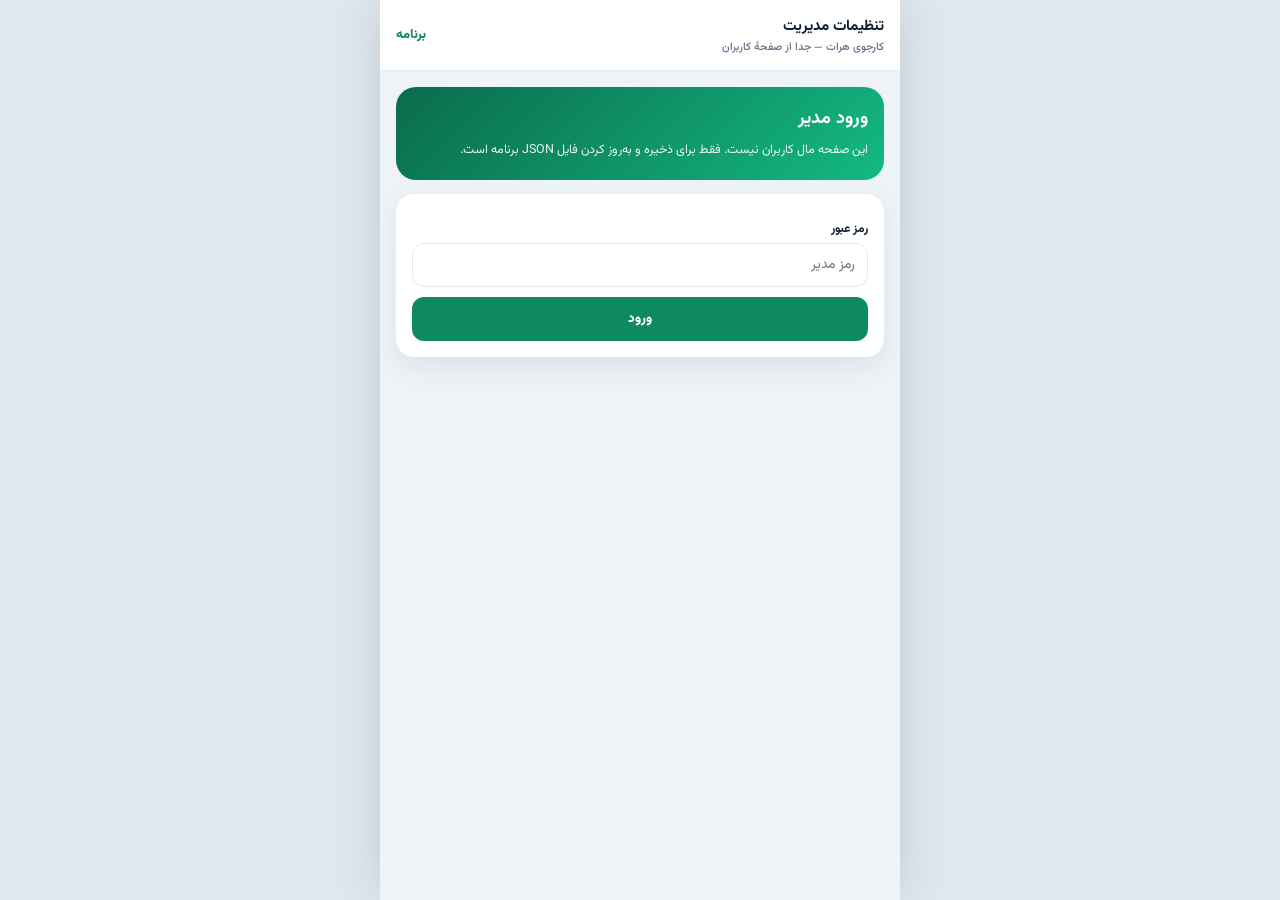
==== admin.html @ 9af98731 "Add a standalone admin settings page that merge-saves karjo-db.json. Contact and employer edits over" ====
<!DOCTYPE html>
<html lang="fa" dir="rtl">
  <head>
    <meta charset="UTF-8" />
    <meta name="viewport" content="width=device-width, initial-scale=1, viewport-fit=cover" />
    <meta name="theme-color" content="#0e8a63" />
    <title>تنظیمات مدیریت | کارجوی هرات</title>
    <link rel="icon" href="assets/icons/icon-192.png" />
    <link rel="preconnect" href="https://fonts.googleapis.com" />
    <link rel="preconnect" href="https://fonts.gstatic.com" crossorigin />
    <link href="https://fonts.googleapis.com/css2?family=Vazirmatn:wght@400;500;600;700;800&display=swap" rel="stylesheet" />
    <style>
      :root {
        --bg: #eef3f8;
        --card: #fff;
        --txt: #0f1f2e;
        --mut: #64748b;
        --line: #e4eaf2;
        --p: #0e8a63;
        --pd: #0a6b4d;
        --pl: #e3f5ec;
        --red: #ef4444;
        --shadow: 0 10px 28px rgba(15, 31, 46, 0.08);
      }
      * { box-sizing: border-box; }
      html, body { margin: 0; }
      body {
        font-family: Vazirmatn, Tahoma, sans-serif;
        background: #dfe7ef;
        color: var(--txt);
        min-height: 100dvh;
      }
      .shell { max-width: 520px; margin: 0 auto; min-height: 100dvh; background: var(--bg); box-shadow: 0 0 50px rgba(0,0,0,.12); }
      header {
        position: sticky; top: 0; z-index: 5;
        background: #fff; padding: 14px 16px;
        display: flex; align-items: center; justify-content: space-between;
        border-bottom: 1px solid var(--line);
      }
      header b { font-size: 15px; }
      header small { display: block; color: var(--mut); font-weight: 500; font-size: 11px; }
      a.back { color: var(--p); text-decoration: none; font-weight: 800; font-size: 13px; }
      .wrap { padding: 16px; padding-bottom: 40px; }
      .hero {
        background: linear-gradient(135deg, #0a6b4d, #14b981);
        color: #fff; border-radius: 20px; padding: 18px 16px; margin-bottom: 14px;
      }
      .hero h1 { margin: 0 0 6px; font-size: 18px; }
      .hero p { margin: 0; opacity: .92; font-size: 12.5px; line-height: 1.8; }
      .card {
        background: var(--card); border-radius: 18px; padding: 16px;
        margin-bottom: 12px; box-shadow: var(--shadow);
      }
      .card h2 { margin: 0 0 10px; font-size: 15px; color: var(--pd); }
      label { display: block; font-size: 12px; font-weight: 700; margin: 10px 0 5px; }
      input, textarea, select {
        width: 100%; border: 1px solid var(--line); border-radius: 12px;
        padding: 10px 12px; font-family: inherit; font-size: 14px; background: #fff;
      }
      textarea { min-height: 72px; resize: vertical; }
      .row { display: grid; grid-template-columns: 1fr 1fr; gap: 8px; }
      .btn {
        width: 100%; border: 0; border-radius: 12px; height: 44px;
        font-weight: 800; font-family: inherit; cursor: pointer; margin-top: 10px;
      }
      .pri { background: var(--p); color: #fff; }
      .sec { background: #eef3f8; color: var(--txt); }
      .danger { background: #fee2e2; color: #b91c1c; }
      .ghost { background: var(--pl); color: var(--pd); }
      .co {
        border: 1px solid var(--line); border-radius: 14px; padding: 12px; margin-bottom: 8px;
      }
      .co b { display: block; font-size: 14px; }
      .co span { color: var(--mut); font-size: 12px; }
      .co-actions { display: flex; gap: 6px; margin-top: 8px; }
      .co-actions button { flex: 1; height: 36px; margin: 0; font-size: 12px; }
      .toast {
        position: fixed; bottom: 18px; left: 50%; transform: translateX(-50%);
        background: #0f1f2e; color: #fff; padding: 10px 14px; border-radius: 999px;
        font-size: 13px; opacity: 0; pointer-events: none; transition: .2s; z-index: 20;
        max-width: 90%;
      }
      .toast.show { opacity: 1; }
      .hidden { display: none; }
      .check { display: flex; align-items: center; gap: 8px; margin-top: 10px; font-size: 13px; font-weight: 700; }
      .check input { width: auto; }
      .note { font-size: 12px; color: var(--mut); line-height: 1.8; margin: 0 0 8px; }
    </style>
  </head>
  <body>
    <div class="shell">
      <header>
        <div>
          <b>تنظیمات مدیریت</b>
          <small>کارجوی هرات — جدا از صفحهٔ کاربران</small>
        </div>
        <a class="back" href="index.html">برنامه</a>
      </header>
      <main class="wrap">
        <section id="login-view">
          <div class="hero">
            <h1>ورود مدیر</h1>
            <p>این صفحه مال کاربران نیست. فقط برای ذخیره و به‌روز کردن فایل JSON برنامه است.</p>
          </div>
          <div class="card">
            <label>رمز عبور</label>
            <input id="pass" type="password" placeholder="رمز مدیر" />
            <button class="btn pri" type="button" id="btn-login">ورود</button>
          </div>
        </section>

        <section id="app-view" class="hidden">
          <div class="hero">
            <h1>مدیریت داده‌ها</h1>
            <p>هر ذخیره روی <b>karjo-db.json</b> نوشته می‌شود. برنامهٔ اصلی همان فایل را هنگام باز شدن می‌خواند؛ بقیهٔ داده‌ها پاک نمی‌شوند.</p>
          </div>

          <div class="card">
            <h2>راه‌های ارتباطی مدیر</h2>
            <p class="note">شماره تماس، واتساپ و تلگرام. کاربران این فرم را نمی‌بینند.</p>
            <label>شماره تماس</label>
            <input id="ct_phone" dir="ltr" style="text-align:left" placeholder="07xxxxxxxx" />
            <label>واتساپ</label>
            <input id="ct_whatsapp" dir="ltr" style="text-align:left" placeholder="07xxxxxxxx" />
            <label>تلگرام</label>
            <input id="ct_telegram" dir="ltr" style="text-align:left" placeholder="@id" />
            <button class="btn pri" type="button" id="btn-save-contact">ذخیره تماس‌ها در JSON</button>
          </div>

          <div class="card">
            <h2>لیست کارفرمایان / شرکت‌ها</h2>
            <p class="note">افزودن یا ویرایش شرکت. آگهی‌ها و بقیهٔ بخش‌های برنامه سر جایشان می‌مانند.</p>
            <div id="co-list"></div>
            <button class="btn ghost" type="button" id="btn-new-co">+ کارفرمای جدید</button>
            <div id="co-form" class="hidden" style="margin-top:12px;border-top:1px dashed var(--line);padding-top:10px">
              <input type="hidden" id="co_id" />
              <label>نام شرکت *</label>
              <input id="co_name" />
              <label>درباره</label>
              <textarea id="co_about"></textarea>
              <div class="row">
                <div>
                  <label>شهر</label>
                  <input id="co_city" value="هرات" />
                </div>
                <div>
                  <label>تلفن</label>
                  <input id="co_phone" dir="ltr" style="text-align:left" />
                </div>
              </div>
              <label>آدرس</label>
              <input id="co_address" />
              <div class="row">
                <div>
                  <label>ایمیل</label>
                  <input id="co_email" dir="ltr" style="text-align:left" />
                </div>
                <div>
                  <label>تلگرام</label>
                  <input id="co_telegram" dir="ltr" style="text-align:left" />
                </div>
              </div>
              <label>واتساپ</label>
              <input id="co_whatsapp" dir="ltr" style="text-align:left" />
              <label class="check"><input type="checkbox" id="co_verified" /> تأییدشده</label>
              <button class="btn pri" type="button" id="btn-save-co">ذخیره کارفرما در JSON</button>
              <button class="btn sec" type="button" id="btn-cancel-co">انصراف</button>
            </div>
          </div>

          <div class="card">
            <h2>بکاپ JSON</h2>
            <p class="note">دانلود کل فایل، یا ورود فایل بکاپ. ورود کامل فقط وقتی است که فایل کامل برنامه باشد.</p>
            <button class="btn pri" type="button" id="btn-save-all">ذخیره وضعیت فعلی در karjo-db.json</button>
            <button class="btn sec" type="button" id="btn-download">دانلود بکاپ JSON</button>
            <label class="btn ghost" style="display:flex;align-items:center;justify-content:center;cursor:pointer">
              ورود از JSON
              <input id="file-import" type="file" accept="application/json,.json" style="display:none" />
            </label>
          </div>
        </section>
      </main>
    </div>
    <div class="toast" id="toast"></div>
    <script>
      const PASS = "nabavi";
      let db = {};

      const $ = (id) => document.getElementById(id);
      const toast = (msg) => {
        const el = $("toast");
        el.textContent = msg;
        el.classList.add("show");
        setTimeout(() => el.classList.remove("show"), 2200);
      };

      async function loadDb() {
        const r = await fetch("/api/db?t=" + Date.now(), { cache: "no-store" });
        db = r.ok ? await r.json() : {};
        if (!db || typeof db !== "object") db = {};
        if (!Array.isArray(db.companies)) db.companies = [];
        if (!db.contact) db.contact = { phone: "", whatsapp: "", telegram: "" };
      }

      async function saveMerge(patch, replace) {
        const body = replace ? Object.assign({ _replace: true }, patch) : patch;
        const r = await fetch("/api/db", {
          method: "POST",
          headers: { "Content-Type": "application/json" },
          body: JSON.stringify(body),
        });
        const j = await r.json().catch(() => ({}));
        if (!r.ok || j.ok === false) throw new Error(j.error || "ذخیره نشد");
        await loadDb();
        return j;
      }

      function fillContact() {
        const c = db.contact || {};
        $("ct_phone").value = c.phone || "";
        $("ct_whatsapp").value = c.whatsapp || "";
        $("ct_telegram").value = c.telegram || "";
      }

      function renderCompanies() {
        const list = $("co-list");
        const items = db.companies || [];
        if (!items.length) {
          list.innerHTML = '<p class="note">هنوز کارفرمایی ثبت نشده.</p>';
          return;
        }
        list.innerHTML = items
          .map(
            (c, i) => `<div class="co">
              <b>${c.name || "بدون نام"}</b>
              <span>${c.city || "هرات"} · ${c.phone || "بدون شماره"}</span>
              <div class="co-actions">
                <button class="btn sec" data-edit="${i}">ویرایش</button>
                <button class="btn danger" data-del="${i}">حذف</button>
              </div>
            </div>`
          )
          .join("");
      }

      function showForm(c) {
        $("co-form").classList.remove("hidden");
        $("co_id").value = c && c.id ? c.id : "";
        $("co_name").value = (c && c.name) || "";
        $("co_about").value = (c && c.about) || "";
        $("co_city").value = (c && c.city) || "هرات";
        $("co_phone").value = (c && c.phone) || "";
        $("co_address").value = (c && c.address) || "";
        $("co_email").value = (c && c.email) || "";
        $("co_telegram").value = (c && c.telegram) || "";
        $("co_whatsapp").value = (c && c.whatsapp) || "";
        $("co_verified").checked = !!(c && c.verified);
        $("co_name").focus();
      }

      $("btn-login").onclick = async () => {
        if (($("pass").value || "").trim() !== PASS) {
          toast("رمز اشتباه است");
          return;
        }
        sessionStorage.setItem("karjo_admin_ok", "1");
        try {
          await loadDb();
        } catch (e) {
          toast("خواندن JSON ناموفق بود");
          return;
        }
        $("login-view").classList.add("hidden");
        $("app-view").classList.remove("hidden");
        fillContact();
        renderCompanies();
      };

      $("btn-save-contact").onclick = async () => {
        try {
          await saveMerge({
            contact: {
              phone: $("ct_phone").value.trim(),
              whatsapp: $("ct_whatsapp").value.trim(),
              telegram: $("ct_telegram").value.trim(),
            },
          });
          toast("تماس‌ها در JSON ذخیره شد");
        } catch (e) {
          toast("ذخیره نشد — سرور را روشن نگه دارید");
        }
      };

      $("btn-new-co").onclick = () => showForm(null);
      $("btn-cancel-co").onclick = () => $("co-form").classList.add("hidden");

      $("co-list").onclick = async (e) => {
        const ed = e.target.closest("[data-edit]");
        const del = e.target.closest("[data-del]");
        if (ed) showForm(db.companies[Number(ed.dataset.edit)]);
        if (del) {
          const i = Number(del.dataset.del);
          const name = db.companies[i] && db.companies[i].name;
          if (!confirm("حذف «" + name + "»؟ آگهی‌های برنامه پاک نمی‌شوند.")) return;
          const companies = db.companies.filter((_, idx) => idx !== i);
          try {
            await saveMerge({ companies });
            renderCompanies();
            toast("حذف و در JSON ذخیره شد");
          } catch (err) {
            toast("حذف ذخیره نشد");
          }
        }
      };

      $("btn-save-co").onclick = async () => {
        const name = $("co_name").value.trim();
        if (!name) {
          toast("نام شرکت لازم است");
          return;
        }
        const rec = {
          id: $("co_id").value || "co" + Date.now(),
          name,
          about: $("co_about").value.trim(),
          city: $("co_city").value.trim() || "هرات",
          phone: $("co_phone").value.trim(),
          address: $("co_address").value.trim(),
          email: $("co_email").value.trim(),
          telegram: $("co_telegram").value.trim() || $("co_phone").value.trim(),
          whatsapp: $("co_whatsapp").value.trim() || $("co_phone").value.trim(),
          verified: $("co_verified").checked,
          color: 0,
        };
        const companies = (db.companies || []).slice();
        const idx = companies.findIndex((c) => c.id === rec.id);
        if (idx >= 0) companies[idx] = Object.assign({}, companies[idx], rec);
        else companies.push(rec);
        try {
          await saveMerge({ companies });
          $("co-form").classList.add("hidden");
          renderCompanies();
          toast("کارفرما در JSON ذخیره شد");
        } catch (e) {
          toast("ذخیره کارفرما ناموفق بود");
        }
      };

      $("btn-save-all").onclick = async () => {
        try {
          await saveMerge(db);
          toast("وضعیت فعلی در karjo-db.json ذخیره شد");
        } catch (e) {
          toast("ذخیره نشد");
        }
      };

      $("btn-download").onclick = () => {
        const blob = new Blob([JSON.stringify(db, null, 2)], { type: "application/json" });
        const a = document.createElement("a");
        a.href = URL.createObjectURL(blob);
        a.download = "karjo-db.json";
        a.click();
        toast("دانلود شد");
      };

      $("file-import").onchange = async (e) => {
        const f = e.target.files && e.target.files[0];
        if (!f) return;
        try {
          const parsed = JSON.parse(await f.text());
          if (!parsed || typeof parsed !== "object" || Array.isArray(parsed)) throw new Error("bad");
          const full = parsed.jobs || parsed.places || parsed.categories;
          await saveMerge(parsed, !!full);
          fillContact();
          renderCompanies();
          toast(full ? "بکاپ کامل وارد شد" : "اطلاعات وارد و با فایل فعلی ادغام شد");
        } catch (err) {
          toast("فایل JSON نامعتبر است");
        }
        e.target.value = "";
      };

      (async () => {
        if (sessionStorage.getItem("karjo_admin_ok") === "1") {
          try {
            await loadDb();
            $("login-view").classList.add("hidden");
            $("app-view").classList.remove("hidden");
            fillContact();
            renderCompanies();
          } catch (e) {}
        }
      })();
      $("pass").addEventListener("keydown", (e) => {
        if (e.key === "Enter") $("btn-login").click();
      });
    </script>
  </body>
</html>
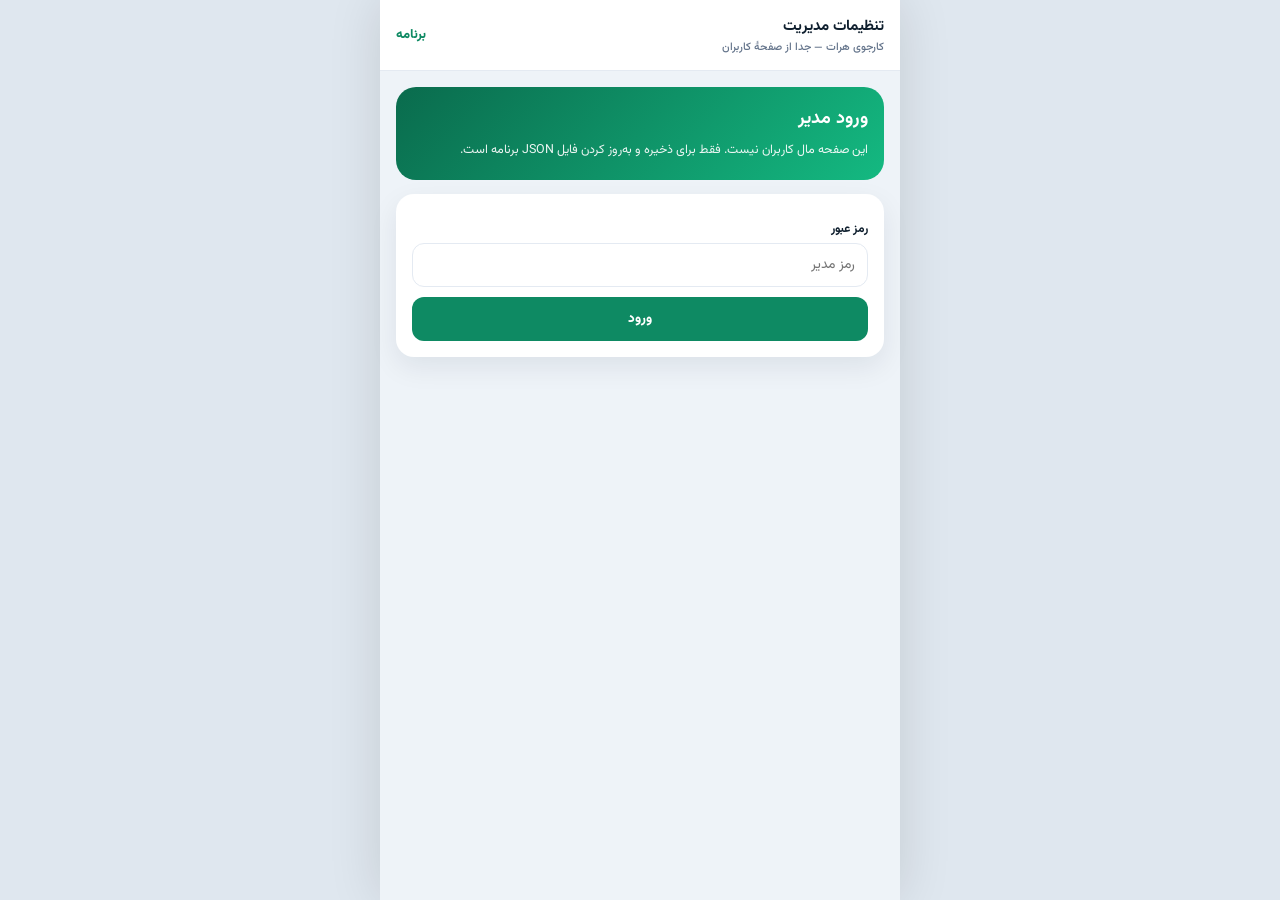
==== commit a6b2aaa3: "Add admin password change, job and place editors, and offline Vazirmatn. The standalone settings pag" ====
--- a/admin.html
+++ b/admin.html
@@ -6,9 +6,7 @@
     <meta name="theme-color" content="#0e8a63" />
     <title>تنظیمات مدیریت | کارجوی هرات</title>
     <link rel="icon" href="assets/icons/icon-192.png" />
-    <link rel="preconnect" href="https://fonts.googleapis.com" />
-    <link rel="preconnect" href="https://fonts.gstatic.com" crossorigin />
-    <link href="https://fonts.googleapis.com/css2?family=Vazirmatn:wght@400;500;600;700;800&display=swap" rel="stylesheet" />
+    <link rel="stylesheet" href="fonts/vazirmatn.css" />
     <style>
       :root {
         --bg: #eef3f8;
@@ -85,6 +83,18 @@
       .check { display: flex; align-items: center; gap: 8px; margin-top: 10px; font-size: 13px; font-weight: 700; }
       .check input { width: auto; }
       .note { font-size: 12px; color: var(--mut); line-height: 1.8; margin: 0 0 8px; }
+      .nav {
+        display: flex; gap: 6px; overflow-x: auto; padding-bottom: 10px; margin-bottom: 4px;
+        -webkit-overflow-scrolling: touch;
+      }
+      .nav button {
+        flex: none; height: 36px; margin: 0; width: auto; padding: 0 12px;
+        border-radius: 999px; background: #fff; border: 1px solid var(--line);
+        font-weight: 800; font-size: 12px; color: var(--mut); cursor: pointer; font-family: inherit;
+      }
+      .nav button.on { background: var(--p); color: #fff; border-color: var(--p); }
+      .st { font-size: 11px; font-weight: 800; color: var(--p); }
+      .st.off { color: #b91c1c; }
     </style>
   </head>
   <body>
@@ -102,6 +112,10 @@
             <h1>ورود مدیر</h1>
             <p>این صفحه مال کاربران نیست. فقط برای ذخیره و به‌روز کردن فایل JSON برنامه است.</p>
           </div>
+          <div id="load-err" class="card hidden" style="border:1px solid #fecaca;background:#fef2f2">
+            <b style="color:#b91c1c">فایل JSON خوانده نشد</b>
+            <p class="note" id="load-err-txt" style="color:#7f1d1d">اگر فایل را مستقیم از پوشه باز کرده‌اید، برنامه را با <code>python3 server.py</code> اجرا کنید یا از دکمهٔ ورود JSON استفاده کنید.</p>
+          </div>
           <div class="card">
             <label>رمز عبور</label>
             <input id="pass" type="password" placeholder="رمز مدیر" />
@@ -112,10 +126,20 @@
         <section id="app-view" class="hidden">
           <div class="hero">
             <h1>مدیریت داده‌ها</h1>
-            <p>هر ذخیره روی <b>karjo-db.json</b> نوشته می‌شود. برنامهٔ اصلی همان فایل را هنگام باز شدن می‌خواند؛ بقیهٔ داده‌ها پاک نمی‌شوند.</p>
+            <p>هر ذخیره روی <b>karjo-db.json</b> نوشته می‌شود. برنامهٔ اصلی همان فایل را می‌خواند؛ بقیهٔ داده‌ها پاک نمی‌شوند.</p>
+            <p id="load-status" style="margin:10px 0 0;font-size:12px;opacity:.95"></p>
           </div>
 
-          <div class="card">
+          <nav class="nav" id="sec-nav">
+            <button type="button" class="on" data-sec="contact">تماس</button>
+            <button type="button" data-sec="cos">کارفرما</button>
+            <button type="button" data-sec="jobs">آگهی</button>
+            <button type="button" data-sec="places">آدرس</button>
+            <button type="button" data-sec="pass">رمز</button>
+            <button type="button" data-sec="backup">بکاپ</button>
+          </nav>
+
+          <div class="card sec-panel" id="sec-contact">
             <h2>راه‌های ارتباطی مدیر</h2>
             <p class="note">شماره تماس، واتساپ و تلگرام. کاربران این فرم را نمی‌بینند.</p>
             <label>شماره تماس</label>
@@ -127,9 +151,9 @@
             <button class="btn pri" type="button" id="btn-save-contact">ذخیره تماس‌ها در JSON</button>
           </div>
 
-          <div class="card">
+          <div class="card sec-panel hidden" id="sec-cos">
             <h2>لیست کارفرمایان / شرکت‌ها</h2>
-            <p class="note">افزودن یا ویرایش شرکت. آگهی‌ها و بقیهٔ بخش‌های برنامه سر جایشان می‌مانند.</p>
+            <p class="note">افزودن یا ویرایش شرکت. آگهی‌ها سر جایشان می‌مانند.</p>
             <div id="co-list"></div>
             <button class="btn ghost" type="button" id="btn-new-co">+ کارفرمای جدید</button>
             <div id="co-form" class="hidden" style="margin-top:12px;border-top:1px dashed var(--line);padding-top:10px">
@@ -168,9 +192,132 @@
             </div>
           </div>
 
-          <div class="card">
+          <div class="card sec-panel hidden" id="sec-jobs">
+            <h2>آگهی‌های کار</h2>
+            <p class="note">افزودن، ویرایش یا حذف آگهی. بعد از ذخیره در برنامهٔ اصلی دیده می‌شود.</p>
+            <div id="job-list"></div>
+            <button class="btn ghost" type="button" id="btn-new-job">+ آگهی جدید</button>
+            <div id="job-form" class="hidden" style="margin-top:12px;border-top:1px dashed var(--line);padding-top:10px">
+              <input type="hidden" id="jb_id" />
+              <label>عنوان آگهی *</label>
+              <input id="jb_title" />
+              <div class="row">
+                <div>
+                  <label>شرکت</label>
+                  <select id="jb_company"></select>
+                </div>
+                <div>
+                  <label>دسته</label>
+                  <select id="jb_cat"></select>
+                </div>
+              </div>
+              <div class="row">
+                <div>
+                  <label>وضعیت</label>
+                  <select id="jb_status">
+                    <option value="active">فعال</option>
+                    <option value="pending">در انتظار</option>
+                    <option value="expired">منقضی</option>
+                    <option value="disabled">غیرفعال</option>
+                  </select>
+                </div>
+                <div>
+                  <label>نوع</label>
+                  <select id="jb_type">
+                    <option>تمام‌وقت</option>
+                    <option>پاره‌وقت</option>
+                    <option>قراردادی</option>
+                    <option>پروژه‌ای</option>
+                  </select>
+                </div>
+              </div>
+              <div class="row">
+                <div>
+                  <label>سطح</label>
+                  <select id="jb_level">
+                    <option>مبتدی</option>
+                    <option>متوسط</option>
+                    <option>عالی</option>
+                  </select>
+                </div>
+                <div>
+                  <label>جنسیت</label>
+                  <select id="jb_gender">
+                    <option>هر دو</option>
+                    <option>مرد</option>
+                    <option>زن</option>
+                  </select>
+                </div>
+              </div>
+              <div class="row">
+                <div>
+                  <label>حداقل معاش</label>
+                  <input id="jb_smin" type="number" dir="ltr" style="text-align:left" />
+                </div>
+                <div>
+                  <label>حداکثر معاش</label>
+                  <input id="jb_smax" type="number" dir="ltr" style="text-align:left" />
+                </div>
+              </div>
+              <label>تلفن</label>
+              <input id="jb_phone" dir="ltr" style="text-align:left" />
+              <label>آدرس</label>
+              <input id="jb_address" />
+              <label>شرح کار</label>
+              <textarea id="jb_desc"></textarea>
+              <label>وظایف (هر خط یکی)</label>
+              <textarea id="jb_duties"></textarea>
+              <label>شرایط (هر خط یکی)</label>
+              <textarea id="jb_req"></textarea>
+              <button class="btn pri" type="button" id="btn-save-job">ذخیره آگهی در JSON</button>
+              <button class="btn sec" type="button" id="btn-cancel-job">انصراف</button>
+            </div>
+          </div>
+
+          <div class="card sec-panel hidden" id="sec-places">
+            <h2>آدرس‌های مهم</h2>
+            <p class="note">شفاخانه، بانک، آموزشگاه، شرکت، رستوران و تکت‌فروشی.</p>
+            <div id="pl-list"></div>
+            <button class="btn ghost" type="button" id="btn-new-pl">+ آدرس جدید</button>
+            <div id="pl-form" class="hidden" style="margin-top:12px;border-top:1px dashed var(--line);padding-top:10px">
+              <input type="hidden" id="pl_id" />
+              <label>نام مرکز *</label>
+              <input id="pl_name" />
+              <label>دسته</label>
+              <select id="pl_cat">
+                <option value="hospital">شفاخانه‌ها</option>
+                <option value="bank">بانک و صرافی</option>
+                <option value="edu">پوهنتون و آموزشگاه‌ها</option>
+                <option value="transport">تکت فروشی</option>
+                <option value="company">شرکت‌ها و فروشگاه‌ها</option>
+                <option value="restaurant">رستورانت‌ها و تالارها</option>
+              </select>
+              <label>آدرس *</label>
+              <input id="pl_address" />
+              <label>تلفن</label>
+              <input id="pl_phone" dir="ltr" style="text-align:left" />
+              <label>توضیح</label>
+              <textarea id="pl_desc"></textarea>
+              <button class="btn pri" type="button" id="btn-save-pl">ذخیره آدرس در JSON</button>
+              <button class="btn sec" type="button" id="btn-cancel-pl">انصراف</button>
+            </div>
+          </div>
+
+          <div class="card sec-panel hidden" id="sec-pass">
+            <h2>تغییر رمز مدیر</h2>
+            <p class="note">همین رمز برای صفحهٔ مدیریت جدا و ورود مخفی داخل برنامه (نگه‌داشتن ⋮) استفاده می‌شود.</p>
+            <label>رمز فعلی</label>
+            <input id="pw_old" type="password" />
+            <label>رمز جدید</label>
+            <input id="pw_new" type="password" />
+            <label>تکرار رمز جدید</label>
+            <input id="pw_new2" type="password" />
+            <button class="btn pri" type="button" id="btn-save-pass">ذخیره رمز در JSON</button>
+          </div>
+
+          <div class="card sec-panel hidden" id="sec-backup">
             <h2>بکاپ JSON</h2>
-            <p class="note">دانلود کل فایل، یا ورود فایل بکاپ. ورود کامل فقط وقتی است که فایل کامل برنامه باشد.</p>
+            <p class="note">دانلود کل فایل، یا ورود فایل بکاپ.</p>
             <button class="btn pri" type="button" id="btn-save-all">ذخیره وضعیت فعلی در karjo-db.json</button>
             <button class="btn sec" type="button" id="btn-download">دانلود بکاپ JSON</button>
             <label class="btn ghost" style="display:flex;align-items:center;justify-content:center;cursor:pointer">
@@ -183,36 +330,173 @@
     </div>
     <div class="toast" id="toast"></div>
     <script>
-      const PASS = "nabavi";
+      const DEFAULT_PASS = "nabavi";
+      const PLACE_NAMES = {
+        hospital: "شفاخانه",
+        bank: "بانک",
+        edu: "آموزش",
+        transport: "تکت",
+        company: "شرکت",
+        restaurant: "رستوران",
+      };
+      const STATUS_FA = { active: "فعال", pending: "در انتظار", expired: "منقضی", disabled: "غیرفعال" };
       let db = {};
+      let loadFrom = "";
 
       const $ = (id) => document.getElementById(id);
+      const esc = (s) =>
+        String(s ?? "")
+          .replace(/&/g, "&amp;")
+          .replace(/</g, "&lt;")
+          .replace(/>/g, "&gt;")
+          .replace(/"/g, "&quot;");
       const toast = (msg) => {
         const el = $("toast");
         el.textContent = msg;
         el.classList.add("show");
-        setTimeout(() => el.classList.remove("show"), 2200);
-      };
+        setTimeout(() => el.classList.remove("show"), 2400);
+      };
+      const lines = (s) =>
+        String(s || "")
+          .split(/\n+/)
+          .map((x) => x.trim())
+          .filter(Boolean);
+
+      function setStatus(ok, text) {
+        const st = $("load-status");
+        if (st) st.textContent = text || "";
+        const box = $("load-err");
+        if (!box) return;
+        if (ok) box.classList.add("hidden");
+        else {
+          box.classList.remove("hidden");
+          const t = $("load-err-txt");
+          if (t && text) t.textContent = text;
+        }
+      }
+
+      function adminUser() {
+        const users = Array.isArray(db.users) ? db.users : [];
+        return users.find((u) => u && u.role === "admin") || null;
+      }
+      function adminPass() {
+        const u = adminUser();
+        const p = u && String(u.pass || "").trim();
+        return p || DEFAULT_PASS;
+      }
+      function ensureUsers() {
+        if (!Array.isArray(db.users) || !db.users.length) {
+          db.users = [
+            {
+              id: "u_admin",
+              name: "مدیر سیستم",
+              email: "nabavi",
+              phone: "nabavi",
+              pass: DEFAULT_PASS,
+              role: "admin",
+              city: "هرات",
+              avatar: 2,
+              verified: true,
+              joined: Date.now(),
+            },
+          ];
+        } else if (!adminUser()) {
+          db.users.unshift({
+            id: "u_admin",
+            name: "مدیر سیستم",
+            pass: DEFAULT_PASS,
+            role: "admin",
+            city: "هرات",
+          });
+        }
+        return db.users;
+      }
+
+      function normalizeDb(obj) {
+        const next = obj && typeof obj === "object" && !Array.isArray(obj) ? obj : {};
+        if (!Array.isArray(next.companies)) next.companies = [];
+        if (!Array.isArray(next.jobs)) next.jobs = [];
+        if (!Array.isArray(next.places)) next.places = [];
+        if (!Array.isArray(next.categories)) next.categories = [];
+        if (!Array.isArray(next.users)) next.users = [];
+        if (!next.contact || typeof next.contact !== "object") {
+          next.contact = { phone: "", whatsapp: "", telegram: "" };
+        }
+        return next;
+      }
+
+      async function fetchJson(url) {
+        const r = await fetch(url, { cache: "no-store" });
+        if (!r.ok) throw new Error("http " + r.status);
+        const text = await r.text();
+        if (!text || !text.trim() || text.trim().charAt(0) === "<") throw new Error("not json");
+        const j = JSON.parse(text);
+        if (!j || typeof j !== "object" || Array.isArray(j)) throw new Error("bad json");
+        return j;
+      }
 
       async function loadDb() {
-        const r = await fetch("/api/db?t=" + Date.now(), { cache: "no-store" });
-        db = r.ok ? await r.json() : {};
-        if (!db || typeof db !== "object") db = {};
-        if (!Array.isArray(db.companies)) db.companies = [];
-        if (!db.contact) db.contact = { phone: "", whatsapp: "", telegram: "" };
+        const urls = [
+          "karjo-db.json?t=" + Date.now(),
+          "./karjo-db.json?t=" + Date.now(),
+          "/api/db?t=" + Date.now(),
+          "api/db?t=" + Date.now(),
+        ];
+        for (const u of urls) {
+          try {
+            const j = await fetchJson(u);
+            db = normalizeDb(j);
+            ensureUsers();
+            loadFrom = u.split("?")[0];
+            setStatus(true, "فایل JSON خوانده شد از " + loadFrom);
+            return true;
+          } catch (e) {}
+        }
+        db = normalizeDb(db);
+        ensureUsers();
+        setStatus(
+          false,
+          "فایل JSON بارگذاری نشد. صفحه را با python3 server.py باز کنید، یا از دکمهٔ «ورود از JSON» همان karjo-db.json را انتخاب کنید."
+        );
+        return false;
       }
 
       async function saveMerge(patch, replace) {
+        if (replace) db = normalizeDb(patch);
+        else db = normalizeDb(Object.assign({}, db, patch));
+        ensureUsers();
         const body = replace ? Object.assign({ _replace: true }, patch) : patch;
-        const r = await fetch("/api/db", {
-          method: "POST",
-          headers: { "Content-Type": "application/json" },
-          body: JSON.stringify(body),
-        });
-        const j = await r.json().catch(() => ({}));
-        if (!r.ok || j.ok === false) throw new Error(j.error || "ذخیره نشد");
-        await loadDb();
-        return j;
+        const raw = JSON.stringify(body);
+        for (const u of ["/api/db", "api/db"]) {
+          try {
+            const r = await fetch(u, {
+              method: "POST",
+              headers: { "Content-Type": "application/json" },
+              body: raw,
+            });
+            const j = await r.json().catch(() => ({}));
+            if (!r.ok || j.ok === false) continue;
+            await loadDb();
+            return j;
+          } catch (e) {}
+        }
+        downloadDb("karjo-db.json");
+        throw new Error("سرور ذخیره در دسترس نیست؛ فایل JSON دانلود شد تا جایگزین karjo-db.json کنید");
+      }
+
+      function downloadDb(name) {
+        const blob = new Blob([JSON.stringify(db, null, 2)], { type: "application/json" });
+        const a = document.createElement("a");
+        a.href = URL.createObjectURL(blob);
+        a.download = name || "karjo-db.json";
+        a.click();
+      }
+
+      function showSec(id) {
+        document.querySelectorAll(".sec-panel").forEach((el) => el.classList.add("hidden"));
+        document.querySelectorAll("#sec-nav button").forEach((b) => b.classList.toggle("on", b.dataset.sec === id));
+        const panel = $("sec-" + id);
+        if (panel) panel.classList.remove("hidden");
       }
 
       function fillContact() {
@@ -232,8 +516,8 @@
         list.innerHTML = items
           .map(
             (c, i) => `<div class="co">
-              <b>${c.name || "بدون نام"}</b>
-              <span>${c.city || "هرات"} · ${c.phone || "بدون شماره"}</span>
+              <b>${esc(c.name || "بدون نام")}</b>
+              <span>${esc(c.city || "هرات")} · ${esc(c.phone || "بدون شماره")}</span>
               <div class="co-actions">
                 <button class="btn sec" data-edit="${i}">ویرایش</button>
                 <button class="btn danger" data-del="${i}">حذف</button>
@@ -243,7 +527,7 @@
           .join("");
       }
 
-      function showForm(c) {
+      function showCoForm(c) {
         $("co-form").classList.remove("hidden");
         $("co_id").value = c && c.id ? c.id : "";
         $("co_name").value = (c && c.name) || "";
@@ -258,22 +542,125 @@
         $("co_name").focus();
       }
 
+      function companyName(id) {
+        const c = (db.companies || []).find((x) => String(x.id) === String(id));
+        return c ? c.name : "بدون شرکت";
+      }
+
+      function fillJobSelects() {
+        const cos = db.companies || [];
+        $("jb_company").innerHTML =
+          '<option value="">—</option>' +
+          cos.map((c) => `<option value="${esc(c.id)}">${esc(c.name)}</option>`).join("");
+        const cats = db.categories || [];
+        $("jb_cat").innerHTML =
+          '<option value="">—</option>' +
+          cats.map((c) => `<option value="${esc(c.id)}">${esc(c.name)}</option>`).join("");
+      }
+
+      function renderJobs() {
+        const list = $("job-list");
+        const items = db.jobs || [];
+        if (!items.length) {
+          list.innerHTML = '<p class="note">هنوز آگهی‌ای ثبت نشده.</p>';
+          return;
+        }
+        list.innerHTML = items
+          .map((j, i) => {
+            const st = STATUS_FA[j.status] || j.status || "";
+            const off = j.status && j.status !== "active" ? " off" : "";
+            return `<div class="co">
+              <b>${esc(j.title || "بدون عنوان")}</b>
+              <span>${esc(companyName(j.companyId))} · <em class="st${off}">${esc(st)}</em></span>
+              <div class="co-actions">
+                <button class="btn sec" data-edit="${i}">ویرایش</button>
+                <button class="btn danger" data-del="${i}">حذف</button>
+              </div>
+            </div>`;
+          })
+          .join("");
+      }
+
+      function showJobForm(j) {
+        fillJobSelects();
+        $("job-form").classList.remove("hidden");
+        $("jb_id").value = (j && j.id) || "";
+        $("jb_title").value = (j && j.title) || "";
+        $("jb_company").value = (j && j.companyId) || "";
+        $("jb_cat").value = (j && j.categoryId) || "";
+        $("jb_status").value = (j && j.status) || "active";
+        $("jb_type").value = (j && j.type) || "تمام‌وقت";
+        $("jb_level").value = (j && j.level) || "متوسط";
+        $("jb_gender").value = (j && j.gender) || "هر دو";
+        $("jb_smin").value = j && j.salaryMin != null ? j.salaryMin : "";
+        $("jb_smax").value = j && j.salaryMax != null ? j.salaryMax : "";
+        $("jb_phone").value = (j && j.phone) || "";
+        $("jb_address").value = (j && j.address) || "هرات";
+        $("jb_desc").value = (j && (j.desc || j.description)) || "";
+        $("jb_duties").value = Array.isArray(j && j.duties) ? j.duties.join("\n") : "";
+        $("jb_req").value = Array.isArray(j && j.requirements) ? j.requirements.join("\n") : "";
+        $("jb_title").focus();
+      }
+
+      function renderPlaces() {
+        const list = $("pl-list");
+        const items = db.places || [];
+        if (!items.length) {
+          list.innerHTML = '<p class="note">هنوز آدرسی ثبت نشده.</p>';
+          return;
+        }
+        list.innerHTML = items
+          .map((p, i) => {
+            const pending = p.status === "pending";
+            return `<div class="co">
+              <b>${esc(p.name || "بدون نام")}</b>
+              <span>${esc(PLACE_NAMES[p.cat] || p.cat || "")} · ${esc(p.address || "")}${
+              pending ? ' · <em class="st off">در انتظار</em>' : ""
+            }</span>
+              <div class="co-actions">
+                <button class="btn sec" data-edit="${i}">ویرایش</button>
+                <button class="btn danger" data-del="${i}">حذف</button>
+              </div>
+            </div>`;
+          })
+          .join("");
+      }
+
+      function showPlForm(p) {
+        $("pl-form").classList.remove("hidden");
+        $("pl_id").value = (p && p.id) || "";
+        $("pl_name").value = (p && p.name) || "";
+        $("pl_cat").value = (p && p.cat) || "company";
+        $("pl_address").value = (p && p.address) || "";
+        $("pl_phone").value = (p && p.phone) || "";
+        $("pl_desc").value = (p && (p.desc || p.note)) || "";
+        $("pl_name").focus();
+      }
+
+      function refreshLists() {
+        fillContact();
+        renderCompanies();
+        renderJobs();
+        renderPlaces();
+      }
+
+      $("sec-nav").onclick = (e) => {
+        const b = e.target.closest("button[data-sec]");
+        if (b) showSec(b.dataset.sec);
+      };
+
       $("btn-login").onclick = async () => {
-        if (($("pass").value || "").trim() !== PASS) {
+        const okFile = await loadDb();
+        const typed = ($("pass").value || "").trim();
+        if (typed !== adminPass()) {
           toast("رمز اشتباه است");
           return;
         }
         sessionStorage.setItem("karjo_admin_ok", "1");
-        try {
-          await loadDb();
-        } catch (e) {
-          toast("خواندن JSON ناموفق بود");
-          return;
-        }
         $("login-view").classList.add("hidden");
         $("app-view").classList.remove("hidden");
-        fillContact();
-        renderCompanies();
+        refreshLists();
+        toast(okFile ? "ورود شد" : "وارد شدید؛ JSON را از فایل وارد کنید");
       };
 
       $("btn-save-contact").onclick = async () => {
@@ -287,21 +674,21 @@
           });
           toast("تماس‌ها در JSON ذخیره شد");
         } catch (e) {
-          toast("ذخیره نشد — سرور را روشن نگه دارید");
-        }
-      };
-
-      $("btn-new-co").onclick = () => showForm(null);
+          toast(e.message || "ذخیره نشد");
+        }
+      };
+
+      $("btn-new-co").onclick = () => showCoForm(null);
       $("btn-cancel-co").onclick = () => $("co-form").classList.add("hidden");
 
       $("co-list").onclick = async (e) => {
         const ed = e.target.closest("[data-edit]");
         const del = e.target.closest("[data-del]");
-        if (ed) showForm(db.companies[Number(ed.dataset.edit)]);
+        if (ed) showCoForm(db.companies[Number(ed.dataset.edit)]);
         if (del) {
           const i = Number(del.dataset.del);
           const name = db.companies[i] && db.companies[i].name;
-          if (!confirm("حذف «" + name + "»؟ آگهی‌های برنامه پاک نمی‌شوند.")) return;
+          if (!confirm("حذف «" + name + "»؟ آگهی‌ها پاک نمی‌شوند.")) return;
           const companies = db.companies.filter((_, idx) => idx !== i);
           try {
             await saveMerge({ companies });
@@ -346,6 +733,165 @@
         }
       };
 
+      $("btn-new-job").onclick = () => showJobForm(null);
+      $("btn-cancel-job").onclick = () => $("job-form").classList.add("hidden");
+
+      $("job-list").onclick = async (e) => {
+        const ed = e.target.closest("[data-edit]");
+        const del = e.target.closest("[data-del]");
+        if (ed) showJobForm(db.jobs[Number(ed.dataset.edit)]);
+        if (del) {
+          const i = Number(del.dataset.del);
+          const title = db.jobs[i] && db.jobs[i].title;
+          if (!confirm("حذف آگهی «" + title + "»؟")) return;
+          const jobs = db.jobs.filter((_, idx) => idx !== i);
+          try {
+            await saveMerge({ jobs });
+            renderJobs();
+            toast("آگهی حذف شد");
+          } catch (err) {
+            toast("حذف ذخیره نشد");
+          }
+        }
+      };
+
+      $("btn-save-job").onclick = async () => {
+        const title = $("jb_title").value.trim();
+        if (!title) {
+          toast("عنوان آگهی لازم است");
+          return;
+        }
+        const id = $("jb_id").value || "j" + Date.now();
+        const jobs = (db.jobs || []).slice();
+        const idx = jobs.findIndex((x) => String(x.id) === String(id));
+        const prev = idx >= 0 ? jobs[idx] : {};
+        const phone = $("jb_phone").value.trim();
+        const rec = Object.assign({}, prev, {
+          id,
+          title,
+          companyId: $("jb_company").value || prev.companyId || "",
+          categoryId: $("jb_cat").value || prev.categoryId || "",
+          status: $("jb_status").value || "active",
+          type: $("jb_type").value || "تمام‌وقت",
+          level: $("jb_level").value || "متوسط",
+          gender: $("jb_gender").value || "هر دو",
+          salaryMin: $("jb_smin").value ? Number($("jb_smin").value) : null,
+          salaryMax: $("jb_smax").value ? Number($("jb_smax").value) : null,
+          phone,
+          telegram: prev.telegram || phone,
+          whatsapp: prev.whatsapp || phone,
+          address: $("jb_address").value.trim() || "هرات",
+          city: prev.city || "هرات",
+          desc: $("jb_desc").value.trim(),
+          description: $("jb_desc").value.trim(),
+          duties: lines($("jb_duties").value),
+          requirements: lines($("jb_req").value),
+          postedAt: prev.postedAt || Date.now(),
+          deadline: prev.deadline || Date.now() + 30 * 86400000,
+          views: prev.views || 0,
+          urgent: false,
+          remote: false,
+          lat: prev.lat || 34.34,
+          lng: prev.lng || 62.2,
+        });
+        if (idx >= 0) jobs[idx] = rec;
+        else jobs.unshift(rec);
+        try {
+          await saveMerge({ jobs });
+          $("job-form").classList.add("hidden");
+          renderJobs();
+          toast("آگهی در JSON ذخیره شد");
+        } catch (e) {
+          toast("ذخیره آگهی ناموفق بود");
+        }
+      };
+
+      $("btn-new-pl").onclick = () => showPlForm(null);
+      $("btn-cancel-pl").onclick = () => $("pl-form").classList.add("hidden");
+
+      $("pl-list").onclick = async (e) => {
+        const ed = e.target.closest("[data-edit]");
+        const del = e.target.closest("[data-del]");
+        if (ed) showPlForm(db.places[Number(ed.dataset.edit)]);
+        if (del) {
+          const i = Number(del.dataset.del);
+          const name = db.places[i] && db.places[i].name;
+          if (!confirm("حذف آدرس «" + name + "»؟")) return;
+          const places = db.places.filter((_, idx) => idx !== i);
+          try {
+            await saveMerge({ places });
+            renderPlaces();
+            toast("آدرس حذف شد");
+          } catch (err) {
+            toast("حذف ذخیره نشد");
+          }
+        }
+      };
+
+      $("btn-save-pl").onclick = async () => {
+        const name = $("pl_name").value.trim();
+        const address = $("pl_address").value.trim();
+        if (!name || !address) {
+          toast("نام و آدرس لازم است");
+          return;
+        }
+        const id = $("pl_id").value || "pl" + Date.now();
+        const places = (db.places || []).slice();
+        const idx = places.findIndex((x) => String(x.id) === String(id));
+        const prev = idx >= 0 ? places[idx] : {};
+        const rec = Object.assign({}, prev, {
+          id,
+          name,
+          cat: $("pl_cat").value || "company",
+          address,
+          phone: $("pl_phone").value.trim(),
+          desc: $("pl_desc").value.trim(),
+          lat: prev.lat || 34.34,
+          lng: prev.lng || 62.2,
+          status: "approved",
+        });
+        if (idx >= 0) places[idx] = rec;
+        else places.unshift(rec);
+        try {
+          await saveMerge({ places });
+          $("pl-form").classList.add("hidden");
+          renderPlaces();
+          toast("آدرس در JSON ذخیره شد");
+        } catch (e) {
+          toast("ذخیره آدرس ناموفق بود");
+        }
+      };
+
+      $("btn-save-pass").onclick = async () => {
+        const oldp = ($("pw_old").value || "").trim();
+        const n1 = ($("pw_new").value || "").trim();
+        const n2 = ($("pw_new2").value || "").trim();
+        if (oldp !== adminPass()) {
+          toast("رمز فعلی اشتباه است");
+          return;
+        }
+        if (n1.length < 4) {
+          toast("رمز جدید حداقل ۴ حرف باشد");
+          return;
+        }
+        if (n1 !== n2) {
+          toast("تکرار رمز یکسان نیست");
+          return;
+        }
+        const users = ensureUsers().map((u) => Object.assign({}, u));
+        const i = users.findIndex((u) => u.role === "admin");
+        if (i >= 0) users[i].pass = n1;
+        try {
+          await saveMerge({ users });
+          $("pw_old").value = "";
+          $("pw_new").value = "";
+          $("pw_new2").value = "";
+          toast("رمز جدید در JSON ذخیره شد");
+        } catch (e) {
+          toast("ذخیره رمز نشد");
+        }
+      };
+
       $("btn-save-all").onclick = async () => {
         try {
           await saveMerge(db);
@@ -356,11 +902,7 @@
       };
 
       $("btn-download").onclick = () => {
-        const blob = new Blob([JSON.stringify(db, null, 2)], { type: "application/json" });
-        const a = document.createElement("a");
-        a.href = URL.createObjectURL(blob);
-        a.download = "karjo-db.json";
-        a.click();
+        downloadDb("karjo-db.json");
         toast("دانلود شد");
       };
 
@@ -370,11 +912,15 @@
         try {
           const parsed = JSON.parse(await f.text());
           if (!parsed || typeof parsed !== "object" || Array.isArray(parsed)) throw new Error("bad");
-          const full = parsed.jobs || parsed.places || parsed.categories;
-          await saveMerge(parsed, !!full);
-          fillContact();
-          renderCompanies();
-          toast(full ? "بکاپ کامل وارد شد" : "اطلاعات وارد و با فایل فعلی ادغام شد");
+          const full = !!(parsed.jobs || parsed.places || parsed.categories);
+          try {
+            await saveMerge(parsed, full);
+          } catch (err) {
+            db = full ? normalizeDb(parsed) : normalizeDb(Object.assign({}, db, parsed));
+            ensureUsers();
+          }
+          refreshLists();
+          toast(full ? "بکاپ کامل وارد شد" : "اطلاعات وارد شد");
         } catch (err) {
           toast("فایل JSON نامعتبر است");
         }
@@ -382,14 +928,11 @@
       };
 
       (async () => {
+        await loadDb();
         if (sessionStorage.getItem("karjo_admin_ok") === "1") {
-          try {
-            await loadDb();
-            $("login-view").classList.add("hidden");
-            $("app-view").classList.remove("hidden");
-            fillContact();
-            renderCompanies();
-          } catch (e) {}
+          $("login-view").classList.add("hidden");
+          $("app-view").classList.remove("hidden");
+          refreshLists();
         }
       })();
       $("pass").addEventListener("keydown", (e) => {
--- a/fonts/vazirmatn.css
+++ b/fonts/vazirmatn.css
@@ -0,0 +1,35 @@
+@font-face {
+  font-family: Vazirmatn;
+  src: url("Vazirmatn-Regular.woff2") format("woff2");
+  font-weight: 400;
+  font-style: normal;
+  font-display: swap;
+}
+@font-face {
+  font-family: Vazirmatn;
+  src: url("Vazirmatn-Medium.woff2") format("woff2");
+  font-weight: 500;
+  font-style: normal;
+  font-display: swap;
+}
+@font-face {
+  font-family: Vazirmatn;
+  src: url("Vazirmatn-Medium.woff2") format("woff2");
+  font-weight: 600;
+  font-style: normal;
+  font-display: swap;
+}
+@font-face {
+  font-family: Vazirmatn;
+  src: url("Vazirmatn-Bold.woff2") format("woff2");
+  font-weight: 700;
+  font-style: normal;
+  font-display: swap;
+}
+@font-face {
+  font-family: Vazirmatn;
+  src: url("Vazirmatn-ExtraBold.woff2") format("woff2");
+  font-weight: 800;
+  font-style: normal;
+  font-display: swap;
+}
